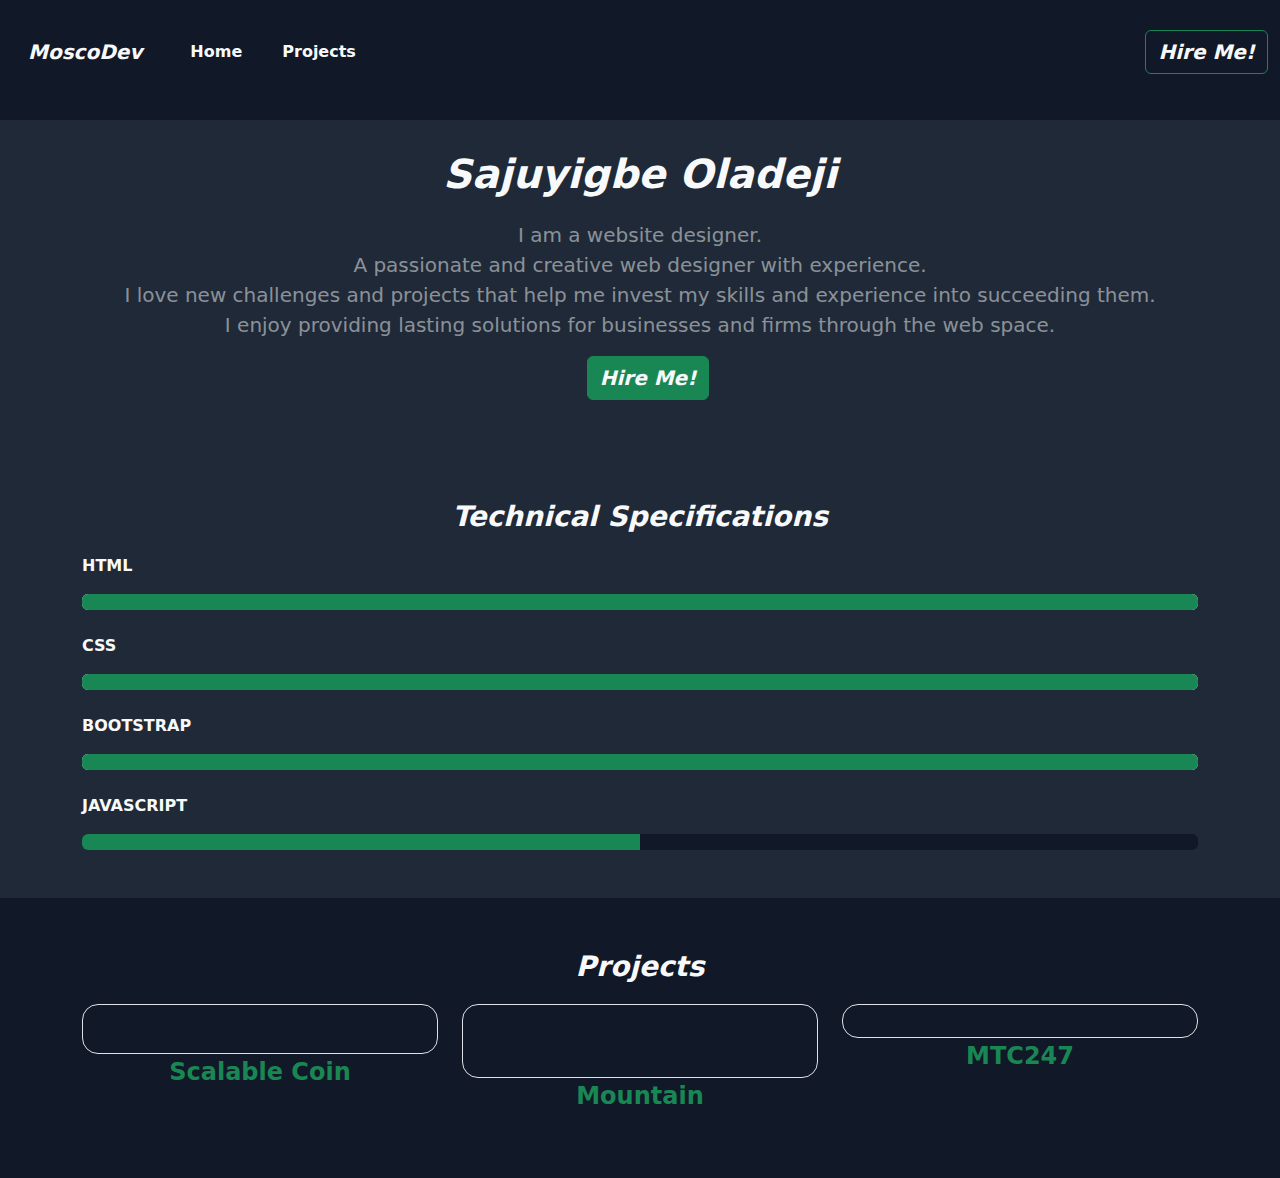
==== index.html @ 496dc2d0 "Add files via upload" ====
<!doctype html>
<html lang="en">

<head>
    <meta charset="utf-8">
    <meta name="viewport" content="width=device-width, initial-scale=1">
    <title>home</title>
    <link href="https://cdn.jsdelivr.net/npm/bootstrap@5.3.3/dist/css/bootstrap.min.css" rel="stylesheet"
        integrity="sha384-QWTKZyjpPEjISv5WaRU9OFeRpok6YctnYmDr5pNlyT2bRjXh0JMhjY6hW+ALEwIH" crossorigin="anonymous">
    <link rel="stylesheet" href="./pot.css">
</head>

<body>
    <nav class="navbar  fixed-top mb-0 mb-md-5 pt-0 pt-md-0 ps-0 ps-md- pe-0 pe-md-0 navbar-expand-lg nana">
        <div class="container-fluid pb-2 pt-3 pb-md-4  ">
            <a class="navbar-brand " href="./index.html">

                <p class="pt-0 fw-bolder text-light  pt-md-3 ms-0 ms-md-3"><i>MoscoDev</i></p>

            </a>
            <button class="navbar-toggler text-light" type="button" data-bs-toggle="collapse"
                data-bs-target="#navbarScroll" aria-controls="navbarScroll" aria-expanded="false"
                aria-label="Toggle navigation">
                <span class="navbar-toggler-icon"></span>
            </button>
            <div class="collapse navbar-collapse" id="navbarScroll">
                <ul class="navbar-nav  me-auto my-2 my-lg-0 navbar-nav-scroll" style="--bs-scroll-height: 100px;">
                    <li class="nav-item">
                        <a class="nav-link active ms-o ms-md-4 text-light fw-semibold" aria-current="page"
                            href="./index.html">Home</a>
                    </li>

                    <li class="nav-item">
                        <a class="nav-link active ms-o ms-md-4 text-light fw-semibold" aria-current="page"
                            href="./p1.html">Projects</a>
                    </li>

                </ul>
                <form class="d-flex justify-content-end d-none d-md-block" role="search">
                    <button class="btn ms-3 fw-bolder fs-5 btn-outline-success" type="submit"><a
                            href="https://wa.me/2348160682397"
                            class="link-dark link-offset-2   link-underline-opacity-0 text-light">
                            <i>Hire Me!</i></a></button>


                </form>

            </div>

        </div>
    </nav>
    <div class="container-fluid na1 mt-5 pb-5 pt-5">
        <div class="text-center">
            <p class="mt-5 text-light fw-bolder fs-1"><i>Sajuyigbe Oladeji</i></p>
            <p class="text-light fs-5 text-opacity-50">I am a website designer. <br>
                A passionate and creative web designer with experience. <br> I love new challenges and
                projects that help me invest my skills and experience into succeeding them. <br> I enjoy providing
                lasting
                solutions for businesses and firms through the web space.
            </p>
            <button class="btn ms-3 fw-bolder bg-success fs-5 btn-outline-success" type="submit"><a
                    href="https://wa.me/2348160682397"
                    class="link-dark link-offset-2   link-underline-opacity-0 text-light">
                    <i>Hire Me!</i></a></button>
        </div>
    </div>
    <div class="container-fluid na1">
        <div class="container pb-5">
            <div class="text-center">
                <p class="pt-5 text-light fw-bolder fs-3"><i>Technical Specifications</i></p>
            </div>
            <div>
                <p class="text-light fw-semibold">HTML</p>
                <div class="progress" role="progressbar" aria-label="Success example" aria-valuenow="25"
                    aria-valuemin="0" aria-valuemax="100">
                    <div class="progress-bar bg-success" style="width: 100%"></div>
                </div>
                <p class="text-light mt-4 fw-semibold">CSS</p>
                <div class="progress" role="progressbar" aria-label="Success example" aria-valuenow="25"
                    aria-valuemin="0" aria-valuemax="100">
                    <div class="progress-bar bg-success" style="width: 100%"></div>
                </div>
                <p class="text-light mt-4 fw-semibold">BOOTSTRAP</p>
                <div class="progress" role="progressbar" aria-label="Success example" aria-valuenow="25"
                    aria-valuemin="0" aria-valuemax="100">
                    <div class="progress-bar bg-success" style="width: 100%"></div>
                </div>
                <p class="text-light mt-4 fw-semibold">JAVASCRIPT</p>
                <div class="progress nana" role="progressbar" aria-label="Success example" aria-valuenow="25"
                    aria-valuemin="0" aria-valuemax="100">
                    <div class="progress-bar bg-success" style="width: 50%"></div>
                </div>
            </div>
        </div>
    </div>
    <div class="container-fluid nana  pb-5 ">
        <div class="container">
            <div class="text-center">
                <p class="pt-5 text-light fw-bolder fs-3"><i>Projects</i></p>
            </div>
            <div class="row">
                <div class="col-12 col-md-4">
                    <a href="./p1.html" class="link-underline-opacity-0 link-dark key bee link-offset-2">
                   
                   
                    <div class="border rounded-4">
                        <img src="./beyond1/Screenshot 2024-12-22 195146.png" alt="" srcset="" class="img-fluid p-4">
                    </div>
                    <p class="text-center text-success fs-4 fw-semibold">Scalable Coin</p>
                   </a>
                </div>
                <div class="col-12 col-md-4">
                    <a href="./moun1.html" class="link-underline-opacity-0 link-dark key bee link-offset-2">
                   
                   
                        <div class="border  p-4 rounded-4">
                            <img src="./mountain1/jesus.jpg" alt="" srcset="" class="img-fluid">
                        </div>
                        <p class="text-center text-success fs-4 fw-semibold">Mountain</p>
                       </a>
                </div>
                <div class="col-12 col-md-4">
                    <a href="./PTT.html" class="link-underline-opacity-0 link-dark key bee link-offset-2">
                   
                   
                        <div class="border  rounded-4">
                            <img src="./images/Screenshot_9-3-2024_185331_127.0.0.1.jpeg" alt="" srcset="" class="img-fluid ms-2 ms-md-5 p-3">
                        </div>
                        <p class="text-center text-success fs-4 fw-semibold">MTC247</p>
                       </a>
                </div>
            </div>
        </div>
    </div>







    <script src="https://cdn.jsdelivr.net/npm/bootstrap@5.3.3/dist/js/bootstrap.bundle.min.js"
        integrity="sha384-YvpcrYf0tY3lHB60NNkmXc5s9fDVZLESaAA55NDzOxhy9GkcIdslK1eN7N6jIeHz"
        crossorigin="anonymous"></script>
</body>

</html>
---- pot.css ----
body{
    overflow-x: hidden !important;
}


.nana{
    background-color: rgb(17,24,39) !important;
}
.na1{
    background-color: rgb(31,41,55) !important;
}
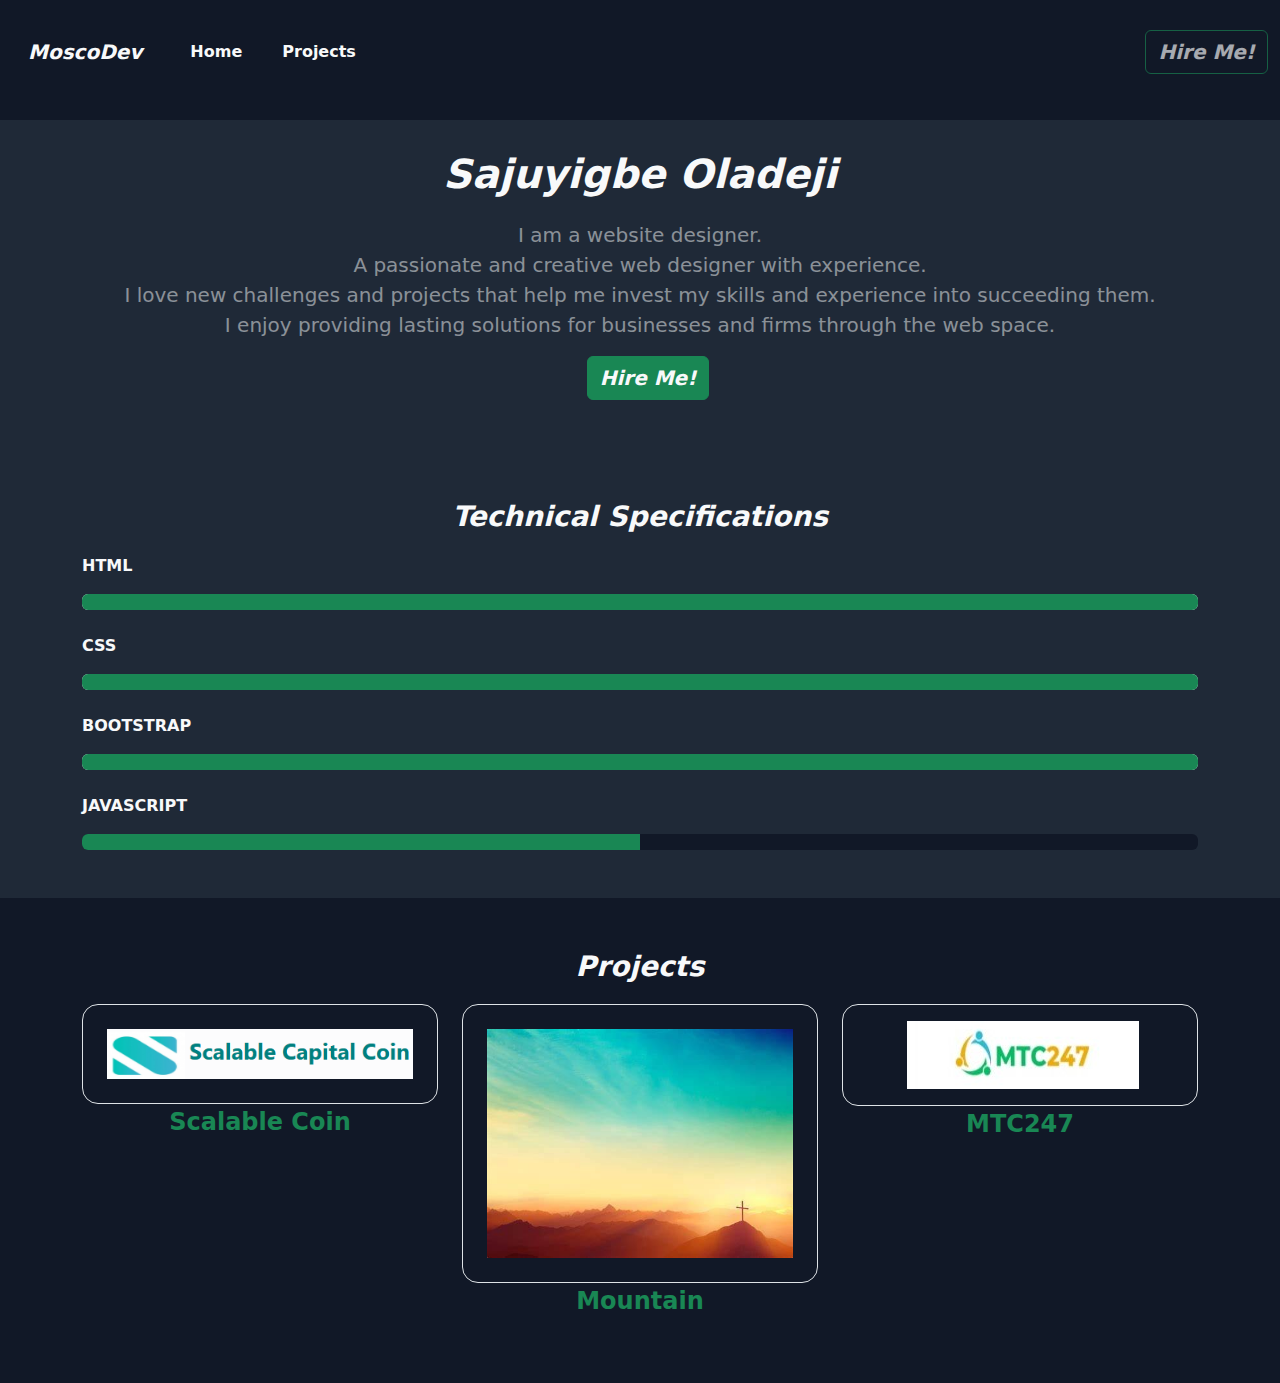
==== commit 35c4ab71: "Add files via upload" ====
--- a/index.html
+++ b/index.html
@@ -36,10 +36,10 @@
                     </li>
 
                 </ul>
-                <form class="d-flex justify-content-end d-none d-md-block" role="search">
-                    <button class="btn ms-3 fw-bolder fs-5 btn-outline-success" type="submit"><a
+                <form class="d-flex justify-content-end d-none d-md-block" role="button">
+                    <button class="btn disabled ms-3 fw-bolder fs-5 btn-outline-success" type="submit"><a
                             href="https://wa.me/2348160682397"
-                            class="link-dark link-offset-2   link-underline-opacity-0 text-light">
+                            class="link-dark link-offset-2 disabled  link-underline-opacity-0 text-light">
                             <i>Hire Me!</i></a></button>
 
 
